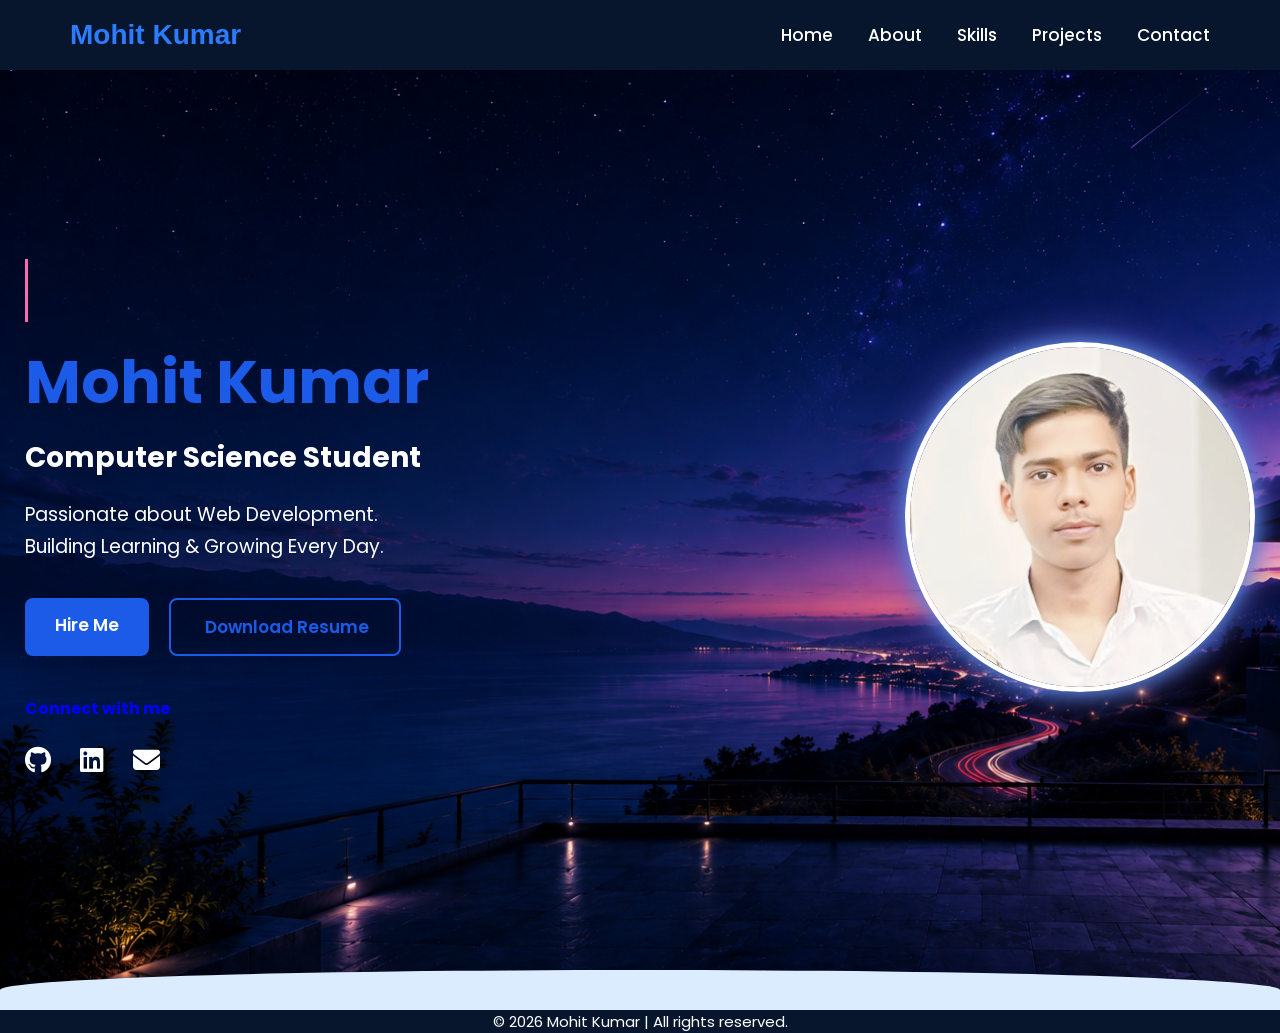
==== indexport/index.html @ 8e13e800 "my project" ====
<!DOCTYPE html>
<html lang="en">

<head>
    <meta charset="UTF-8">
    <meta name="viewport" content="width=device-width, initial-scale=1.0">
    <title>Portfolio Home</title>

    <link rel="stylesheet" href="https://cdnjs.cloudflare.com/ajax/libs/font-awesome/6.5.2/css/all.min.css">

    <link rel="stylesheet" href="porthome.css">
</head>

<body>
    <script src="javascript.js"></script>
    <!-- Header -->
    <header>

        <nav class="navbar">

            <div class="logo">
                <h2>Mohit Kumar</h2>
            </div>

            <ul class="nav-links">
                <li><a href="index.html">Home</a></li>
                <li><a href="about.html">About</a></li>
                <li><a href="skills.html">Skills</a></li>
                <li><a href="project.html">Projects</a></li>
                <li><a href="contact.html">Contact</a></li>


            </ul>



        </nav>

    </header>




    <section class="home">


        <div class="home-content">

            <h2 class="typing">Hi, I'm</h2>

            <h1 >Mohit Kumar</h1>

            <h3>Computer Science Student</h3>

            <p>
                Passionate about Web Development.
                <br>
                Building Learning & Growing Every Day.
            </p>


            <div class="buttons">

                <a href="#" class="btn hire">
                    Hire Me
                </a>

                <a href="resume.jpeg" download="resume.jpeg" class=" btn resume"><i class="fab fa download"></i>
                    Download Resume
                </a>

            </div>



            <div class="social">

                <h4>Connect with me</h4>

                <a href="https://github.com/Mohitkumar413"><i class="fab fa-github"></i></a>

                <a href="https://www.linkedin.com/in/mohit-kumar-b5941940b

                " target="_blank"><i class="fab fa-linkedin"></i></a>

                <a href="mailto:mohitbihari3677788@gmail.com"><i class="fas fa-envelope"></i></a>

            </div>

        </div>





        <div class="home-image">

            <img src="profile.jpeg" alt="Profile">

        </div>

    </section>



    <div class="wave"></div>
    <footer id="p">
        <p style="text-align: center; background-color: #08162d; color: white; font-size: 15px;">&copy; 2026 Mohit Kumar
            | All rights reserved.</p>
    </footer>


</body>

</html>
---- indexport/porthome.css ----
/* Google Font */
@import url('https://fonts.googleapis.com/css2?family=Poppins:wght@300;400;500;600;700&display=swap');

*{
    margin:0;
    padding:0;
    box-sizing:border-box;
    font-family:'Poppins',sans-serif;
}

body{
     
     background-image: url(background.png);
     background-size: 100% 100%;
     background-size: cover;
      

     
}
 .typing{
    display: inline-block;
    overflow: hidden;
    white-space: nowrap;
    border-right: 3px solid hotpink;
    width: 0;

    font-size: clamp(28px, 5vw, 55px);
    font-weight: bold;
    color: #fff;

    animation: typing 5s steps(20, end) infinite,
               blink 0.1s step-end infinite;
}

@keyframes typing{
    0%{
        width: 0;
    }
    40%,
    60%{
        width:30%;
    }
    100%{
        width: 0;
    }
}

@keyframes blink{
    0%{
        border-color: transparent;
    }
}
     
   


 

.navbar{
    width:100%;
    height:70px;
    background:#08162d;
    display:flex;
    justify-content:space-between;
    align-items:center;
    padding:0 70px;
}

.logo h2{
    color:#2d7cff;
    font-size:28px;
    font-family :'Lucida Sans', 'Lucida Sans Regular', 'Lucida Grande', 'Lucida Sans Unicode', Geneva, Verdana, sans-serif;
}

.nav-links{
    display:flex;
    list-style:none;
    font-weight: 500;
}

.nav-links li{
    margin-left:35px;
}

.nav-links li a{
    color:white;
    text-decoration:none;
    font-size:17px;
    transition:.3s;
}

.nav-links li a:hover{
    color:#2d7cff;
}

.home{
    animation: fadeUp 1.1s ease;
}

@keyframes fadeUp{

    0%{
        opacity:0;
        transform:translateY(50px);
    }

    100%{
        opacity:1;
        transform:translateY(0);
    }

}



.home{
    width:100%;
    min-height:100vh;
    display:flex;
    justify-content:space-between;
    align-items:center;
    padding: 80px 25px;
}
 

.home-content{
    width:50%;
}

.home-content h2{
    font-size:42px;
    margin-bottom:8px;
    color: #fff;
}

.home-content h1{
    font-size:60px;
    color:#1b5be8;
    margin-bottom:10px;
}

.home-content h3{
    font-size:28px;
    margin-bottom:20px;
    color:#fff;
}

.home-content p{
    font-size:19px;
    color:#fff;
    line-height:32px;
    margin-bottom:35px;
}
 

.buttons{
    display:flex;
    gap:20px;
    margin-bottom:40px;
}

.btn{
    text-decoration:none;
    padding:14px 30px;
    border-radius:8px;
    font-size:17px;
    font-weight:600;
    transition:.3s;
}

.hire{
    background:#1b5be8;
    color:white;
}

 
.resume{
    border:2px solid #1b5be8;
    color:#1b5be8;
}

.resume:hover{
    background:#1b5be8;
    color:white;
}
 

.social h4{
    margin-bottom:20px;
    color:blue;
}

.social a{
    text-decoration:none;
    color:white;
    font-size:27px;
    margin-right:25px;
    transition:.3s;
}

.social a:hover{
    color:#1b5be8;
}


  

.home-image img{
    width:350px;
    height:350px;
    border-radius:50%;
    object-fit:cover;
    transition:0.4s ease;
    cursor:pointer;
    
    
    
}

img{
  border: 5px solid white;
      box-shadow:
        0 0 20px #668fe7,
        0 0 40px #3b65c2,
        0 0 60px rgba(231, 16, 123, 0.2);

    transition: all 0.44s ease;

}

.home-image img:hover{
    transform:scale(1.05);
    box-shadow:
        0 0 10px #1b5be8,
        0 0 20px #1b5be8,
        0 0 50px #1b5be8;
}

.home-image{
    animation: float 3s ease-in-out infinite;
}

@keyframes float{
    0%{
        transform: translateY(0);
    }
    50%{
        transform: translateY(-10px);
    }
    100%{
        transform: translateY(0);
    }
}


 

.wave{
    width:100%;
    height:40px;
    background:#dcecff;
    border-radius:100% 100% 0 0;
}

 

@media(max-width:992px){

.navbar{
    padding:20px;
    flex-direction:column;
    height:auto;
}

.nav-links{
    margin-top:15px;
}

.home{
    flex-direction:column-reverse;
    text-align:center;
}

.home-content{
    width:100%;
    margin-top:40px;
}

.home-image{
    width:100%;
}

.buttons{
    justify-content:center;
}

.social{
    text-align:center;
}

.home-content h1{
    font-size:45px;
}

.home-content h2{
    font-size:32px;
}

.home-content h3{
    font-size:22px;
}

.home-image img{
    width:280px;
    height:280px;
}

}
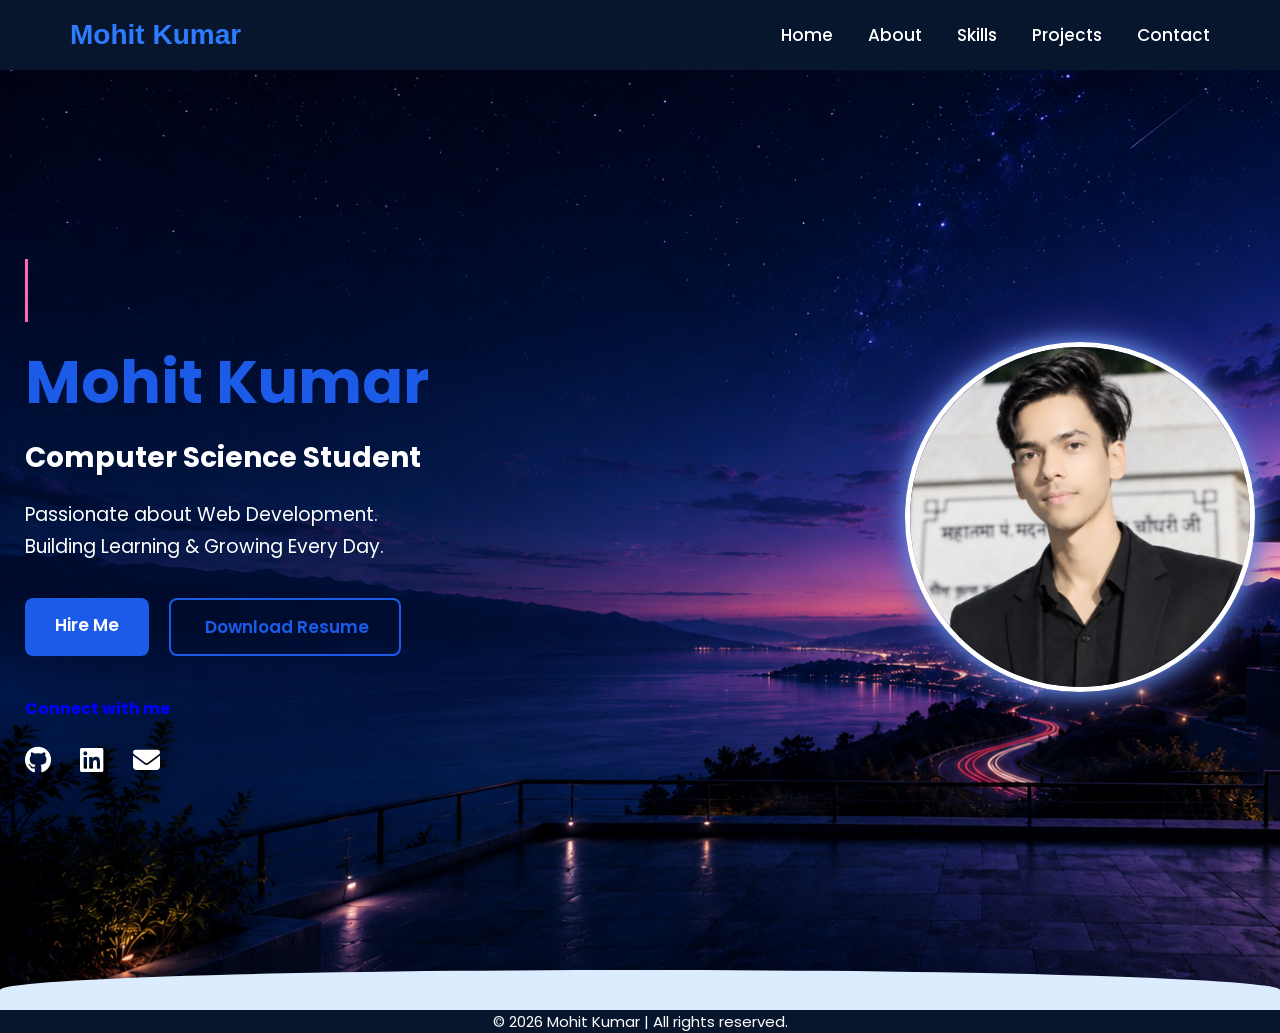
==== commit 5233b72a: "no change" ====
--- a/indexport/index.html
+++ b/indexport/index.html
@@ -95,7 +95,7 @@
 
         <div class="home-image">
 
-            <img src="profile.jpeg" alt="Profile">
+            <img src="my image.jpeg" alt="Profile">
 
         </div>
 
